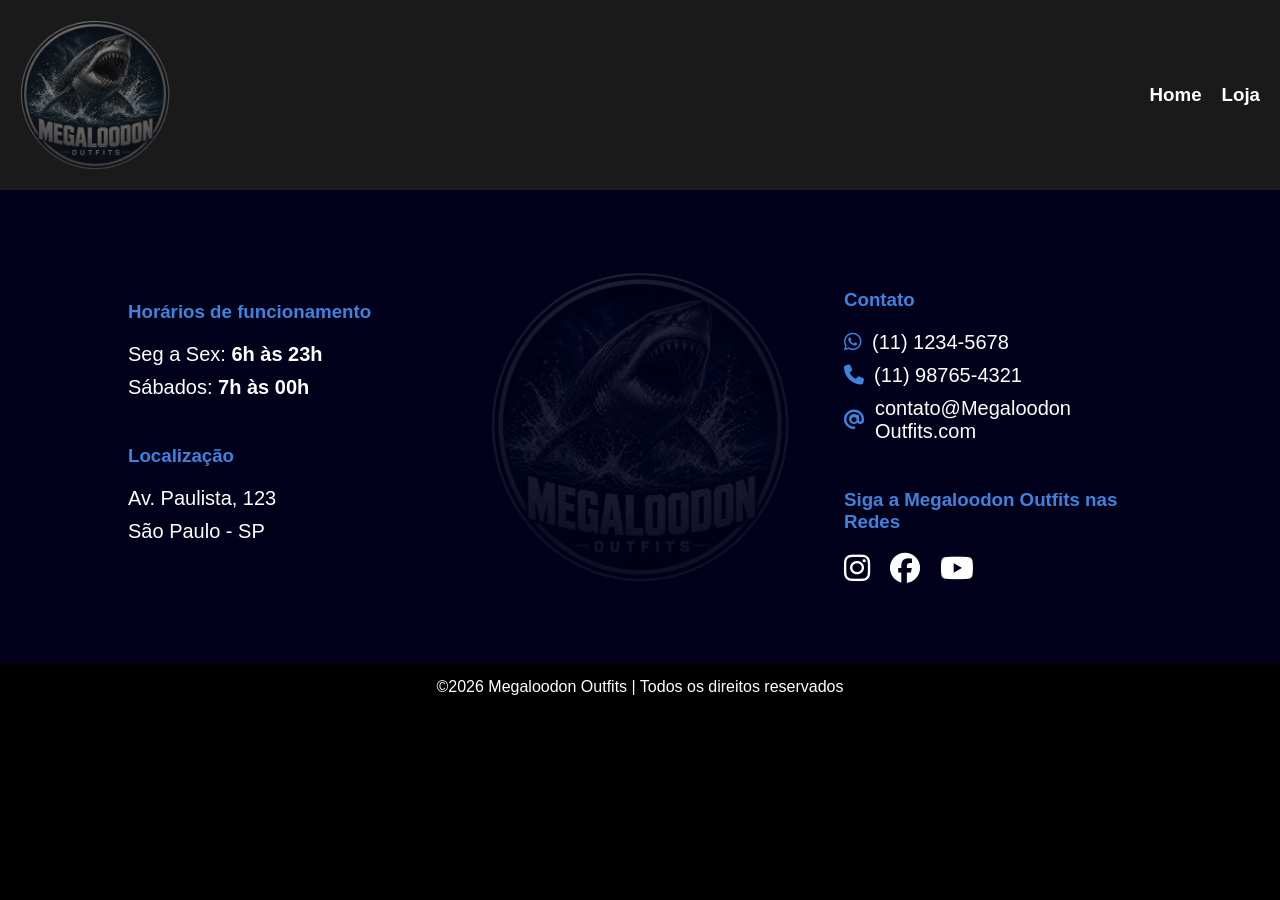
==== index.html @ 33e3fd84 "Rodapé terminado e um esboço do cabeçalho" ====
<!DOCTYPE html>
<html lang="pt-br">
<head>
    <meta charset="UTF-8">
    <meta name="viewport" content="width=device-width, initial-scale=1.0">
    <link rel="stylesheet" href="style.css">
    <link rel="stylesheet" href="https://cdnjs.cloudflare.com/ajax/libs/font-awesome/6.5.1/css/all.min.css">
    <link rel="icon" type="image/png" href="Logos/logo sem fundo.png">
     <title>Megaloodon Outfits</title>
</head>
<body>
    <header class="cabecalho1"> <!-- Começo do Cabeçalho -->
  <img src="Logos/logo sem fundo.png" alt="Logo">
    <nav>
        <ul>
        <li><a href="index1_pagina inicial.html"><h3>Home</h3></a></li>
        <li><a href="index2_cardapio.html"><h3>Loja</h3></a></li>
        </ul>
    </nav>
  </header><!-- Fim do Cabeçalho -->
    
<footer class="rodape"><!-- começo do rodapé -->
    <div class="rodape-container">

        <div class="coluna">
            <h3>Horários de funcionamento</h3>

            <p>Seg a Sex: <strong>6h às 23h</strong></p>
            <p>Sábados: <strong>7h às 00h</strong></p>

            <br>
            <h3>Localização</h3>

            <p>Av. Paulista, 123</p>
            <p>São Paulo - SP</p>

            <br>

           
        </div>

        <div class="coluna logo-centro">
            <img src="Logos/logo sem fundo.png" alt="Logo">
        </div>

        <div class="coluna">
            <h3>Contato</h3>
        <div class="i">
            <p><i class="fa-brands fa-whatsapp"></i> (11) 1234-5678</p>
            <p><i class="fa-solid fa-phone"></i> (11) 98765-4321</p>
            <p><i class="fa-solid fa-at"></i> contato@Megaloodon Outfits.com</p>
        </div>
            <br>

            <h3>Siga a Megaloodon Outfits nas Redes </h3>

            <div class="redes">
              <i class="fa-brands fa-instagram"></i>
              <i class="fa-brands fa-facebook"></i>
              <i class="fa-brands fa-youtube"></i>  
            </div>
        </div>

    </div>
</footer>

  <div class="footer-bottom">
    &copy;2026 Megaloodon Outfits | Todos os direitos reservados
  </div>

<!-- fim do rodapé -->

    <script src="script.js"></script>
</body>
</html>
---- style.css ----
body {
  margin: 0;
  font-family: Arial, sans-serif;
  background-color: black;
  background-attachment:fixed;
  align-items: center;
  background-size: cover;
  background-position: center;
}

html, body{
    margin: 0;
    padding: 0;
    overflow-x: hidden;
}

/*Começo do Cabeçalho*/
.cabecalho1 {
  background: #1a1a1a;
  color: white;
  display: flex;
  align-items: center;
  justify-content: flex-start;
  gap: 15px;
  padding: 20px;
  box-shadow: 0px 5px 15px rgba(0, 0, 0, 0.2);
}

.cabecalho1 img {
  width: 150px ;
  height: 150px ;
   opacity: 0.55;
  
}
.cabecalho1 nav a:hover{
    color: rgb(62, 131, 221);;
    transition: 0.3s;
}

nav { 
 margin-left: auto;

}

nav ul {
  list-style: none;
  display: flex;
  gap: 20px;
  margin: 0;
  padding: 0;
  cursor: pointer;
}

nav a {
text-decoration: none;
align-items: right;
color: white;
}
/*Fim do Cabeçalho*/

/*começo do rodapé*/
footer {
    display:center;
}

.footer-top {
    text-align: center;
    background-color: #1a1a1a;
    color: white;
    padding: 15px;
    border-radius: 0px;
}

.footer-bottom {
    text-align: center;
    background-color:black;
    color: white;
    padding: 15px;
    border-radius: 0px;
}


.rodape {
    background-color: rgba(2, 2, 46, 0.589);
    color: white;
    padding: 80px 10%;
}

.rodape-container {
    display: flex;
    justify-content: space-between;
    align-items: center;
    gap: 50px;
}

.coluna {
    flex: 1;
}

.coluna h3 {
    color: rgb(62, 131, 221);
    margin-bottom: 20px;
}

.coluna p {
    margin: 10px 0;
    font-size: 20px;
    
}

.coluna a {
    color: white;
    text-decoration: none;
}
.i i{
    color: rgb(62, 131, 221);;
}

.i p{
    display: flex;
    align-items: center;
    gap: 10px;
    flex-wrap: nowrap;
}

.logo-centro {
    display: flex;
    justify-content: center;
    align-items: center;
}

.logo-centro img {
    width: 300px;
    opacity: 0.15; /* deixa a logo transparente */
}

.redes {
    display: flex;
    gap: 20px;
    margin-top: 20px;
}

.redes a {
    font-size: 35px;
}
.redes i {
    font-size: 30px;
}

.redes i:hover {
    color: rgb(62, 131, 221)!important;
    transition: color 0.3s !important ;
    cursor: pointer;
}
/*final do rodapé*/
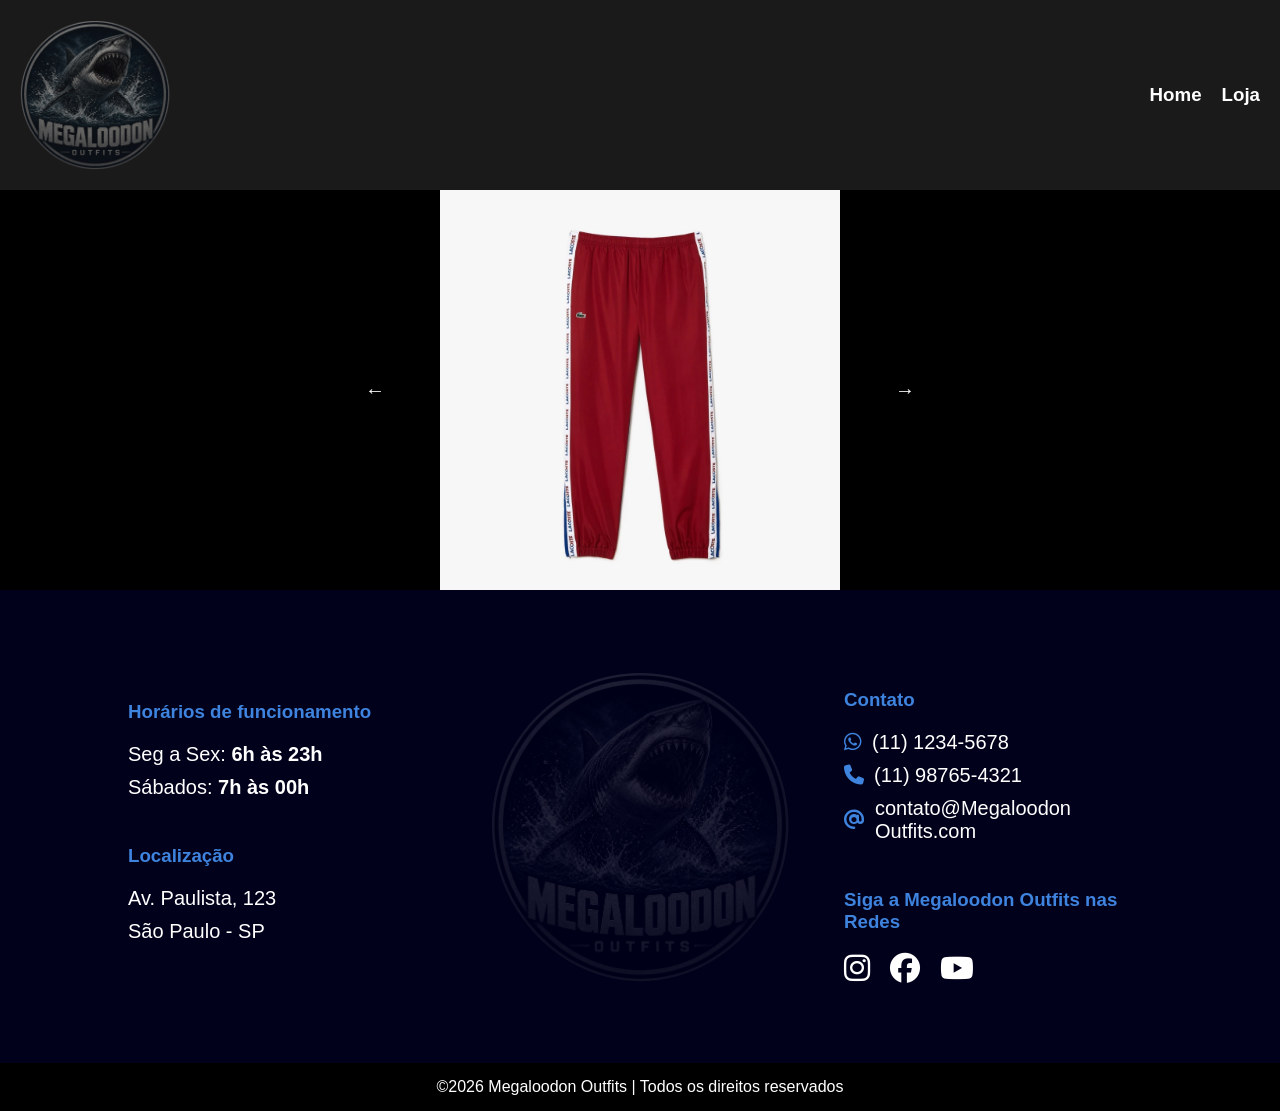
==== commit f8866477: "Adição das imagens das roupas e do carrosel" ====
--- a/index.html
+++ b/index.html
@@ -18,6 +18,27 @@
         </ul>
     </nav>
   </header><!-- Fim do Cabeçalho -->
+
+  <div class="carrosel">
+    <div class="imagens">
+        <img src="Roupas/Calça Lacoste Sport Letreiro XH7587 Bordeaux.webp"
+        alt="Calça">
+        <img src="Roupas/Camisa Lacoste Paris TH5912 Branca.webp"
+        alt="Camisa">
+        <img src="Roupas/Moletom Lacoste Classic SH0232 Azul Bebê.webp"
+        alt="Blusa">
+        <img src="Roupas/Tênis Lacoste Europa 32SPM2409BR144 Azul Marinho.webp"
+        alt="Tenis">
+    </div>
+
+    <button class="Anterior"
+    onclick="Voltar()">←</button>
+    <button class="Próximo"
+    onclick="Avançar()">→</button>
+
+  </div>
+
+  <script src="script.js"></script>
     
 <footer class="rodape"><!-- começo do rodapé -->
     <div class="rodape-container">
--- a/style.css
+++ b/style.css
@@ -58,6 +58,53 @@
 }
 /*Fim do Cabeçalho*/
 
+/*Começo do carrosel*/
+
+.carrosel {
+    width:600px;
+    height:400px;
+    overflow:hidden;
+    position:relative;
+    margin:0 auto;
+}
+
+.imagens {
+    display:flex;
+    width:400%;
+    height:100%;
+    transition:transform 0.5s ease;
+    border-radius:20px;
+}
+
+.imagens img {
+    width:25%;
+    height:100%;
+    object-fit:contain;
+    flex-shrink:0;
+}
+
+.carrosel button {
+    position:absolute;
+    top:50%;
+    transform:translateY(-50%);
+    z-index:10;
+    background-color:rgba(0, 0, 0, 0.5);
+    color:white;
+    border:none;
+    font-size:20px;
+    padding:10px 15px;
+    cursor:pointer;
+}
+
+.Anterior {
+    left:10px;
+}
+
+.Próximo {
+    right:10px;
+}
+/*Fim do carrosel*/
+
 /*começo do rodapé*/
 footer {
     display:center;
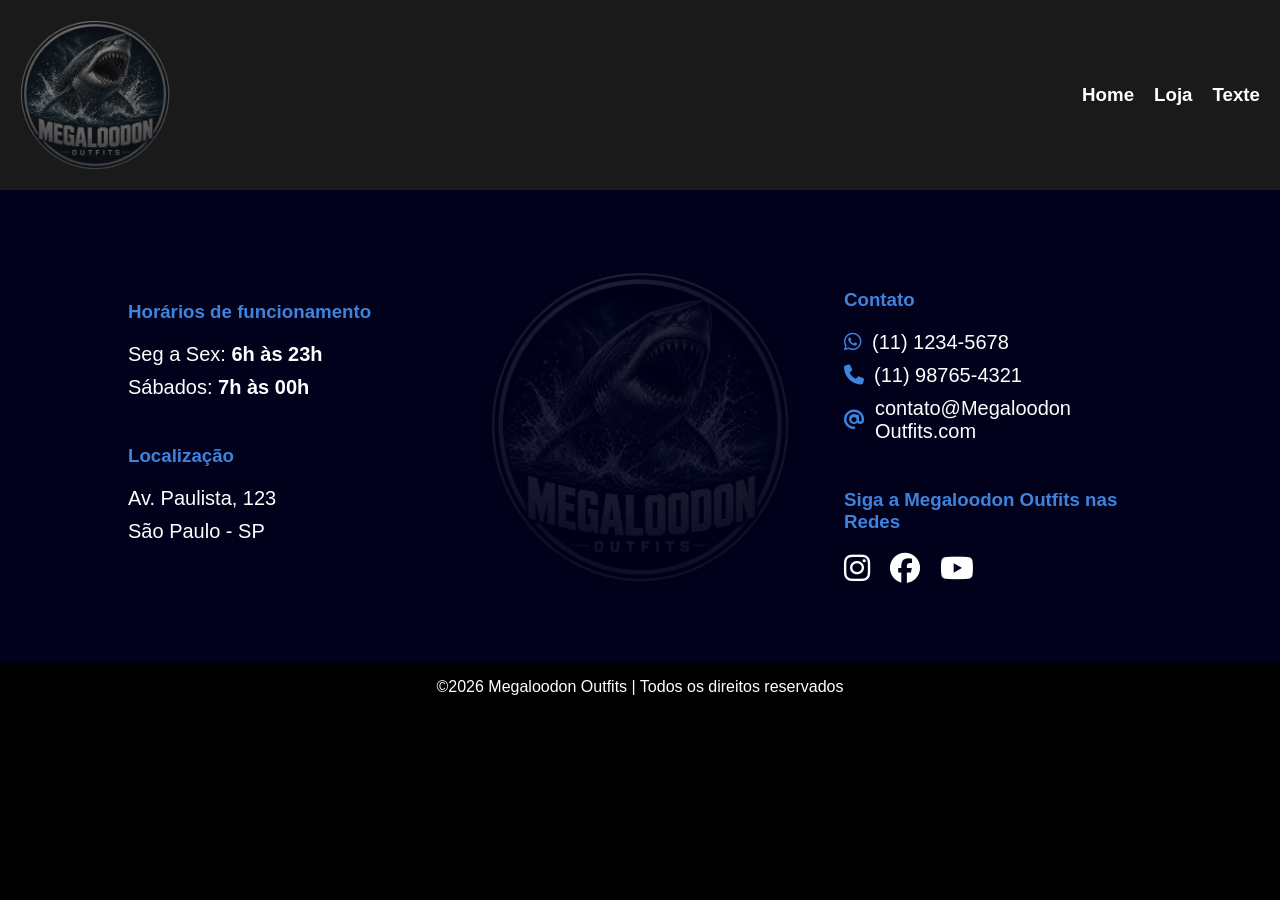
==== commit 1bb44004: "esboço da loja" ====
--- a/index.html
+++ b/index.html
@@ -13,32 +13,12 @@
   <img src="Logos/logo sem fundo.png" alt="Logo">
     <nav>
         <ul>
-        <li><a href="index1_pagina inicial.html"><h3>Home</h3></a></li>
-        <li><a href="index2_cardapio.html"><h3>Loja</h3></a></li>
+        <li><a href="index.html"><h3>Home</h3></a></li>
+        <li><a href="index_loja.html"><h3>Loja</h3></a></li>
+        <li><a href="index3.html"><h3>Texte</h3></a></li>
         </ul>
     </nav>
   </header><!-- Fim do Cabeçalho -->
-
-  <div class="carrosel">
-    <div class="imagens">
-        <img src="Roupas/Calça Lacoste Sport Letreiro XH7587 Bordeaux.webp"
-        alt="Calça">
-        <img src="Roupas/Camisa Lacoste Paris TH5912 Branca.webp"
-        alt="Camisa">
-        <img src="Roupas/Moletom Lacoste Classic SH0232 Azul Bebê.webp"
-        alt="Blusa">
-        <img src="Roupas/Tênis Lacoste Europa 32SPM2409BR144 Azul Marinho.webp"
-        alt="Tenis">
-    </div>
-
-    <button class="Anterior"
-    onclick="Voltar()">←</button>
-    <button class="Próximo"
-    onclick="Avançar()">→</button>
-
-  </div>
-
-  <script src="script.js"></script>
     
 <footer class="rodape"><!-- começo do rodapé -->
     <div class="rodape-container">
@@ -91,6 +71,6 @@
 
 <!-- fim do rodapé -->
 
-    <script src="script.js"></script>
+
 </body>
 </html>
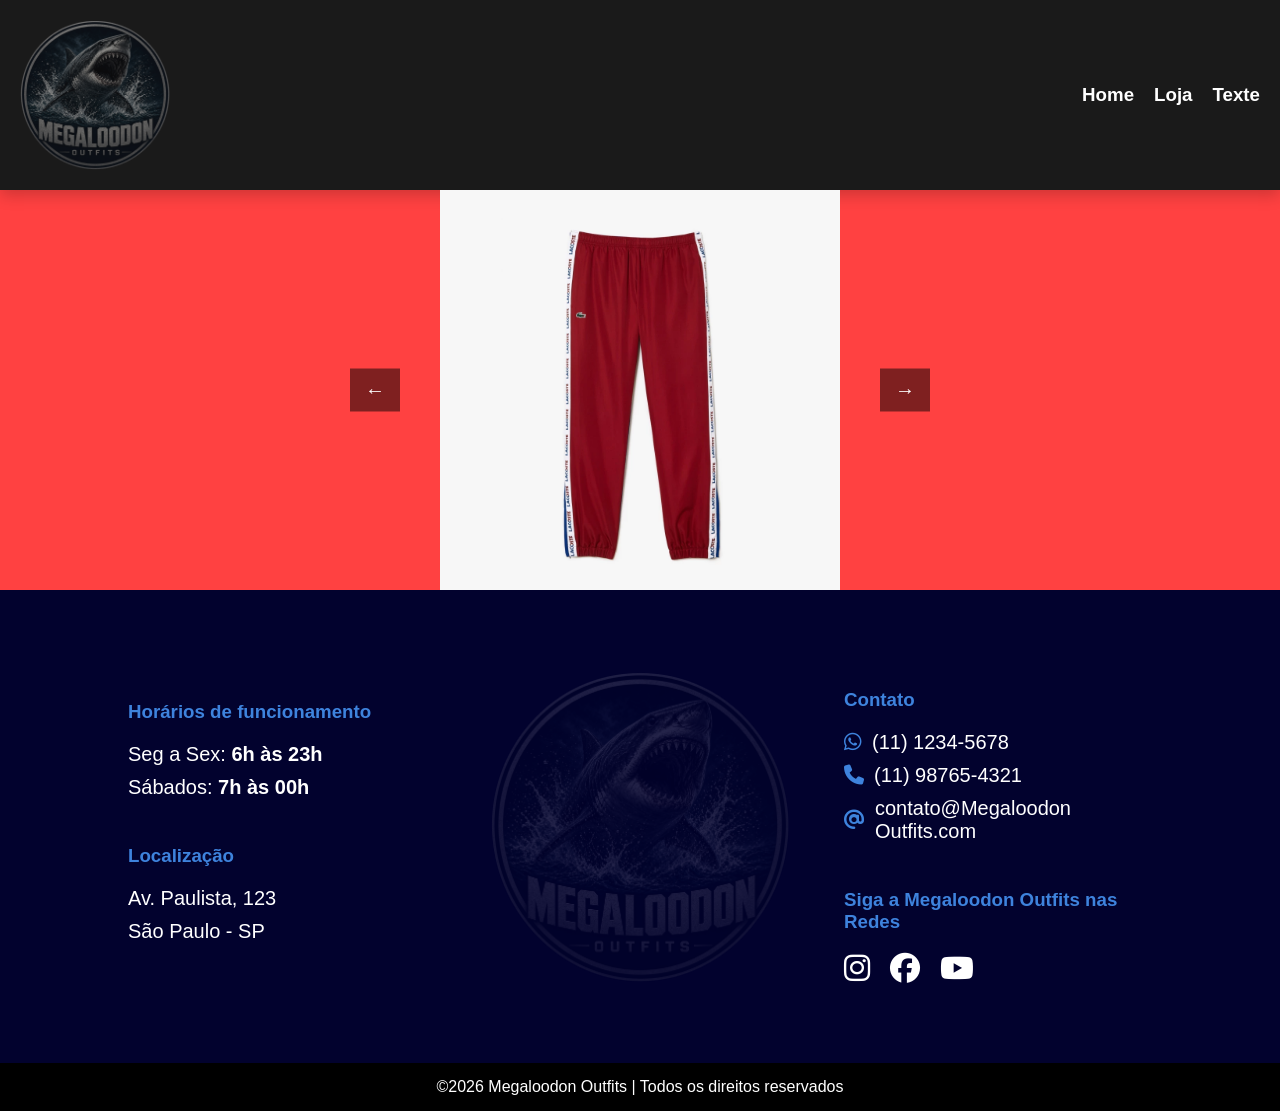
==== commit 1778672f: "Merge branch 'main' of https://github.com/luizao1ds/site-Megaloodon" ====
--- a/index.html
+++ b/index.html
@@ -19,6 +19,27 @@
         </ul>
     </nav>
   </header><!-- Fim do Cabeçalho -->
+
+  <div class="carrosel">
+    <div class="imagens">
+        <img src="Roupas/Calça Lacoste Sport Letreiro XH7587 Bordeaux.webp"
+        alt="Calça">
+        <img src="Roupas/Camisa Lacoste Paris TH5912 Branca.webp"
+        alt="Camisa">
+        <img src="Roupas/Moletom Lacoste Classic SH0232 Azul Bebê.webp"
+        alt="Blusa">
+        <img src="Roupas/Tênis Lacoste Europa 32SPM2409BR144 Azul Marinho.webp"
+        alt="Tenis">
+    </div>
+
+    <button class="Anterior"
+    onclick="Voltar()">←</button>
+    <button class="Próximo"
+    onclick="Avançar()">→</button>
+
+  </div>
+
+  <script src="script.js"></script>
     
 <footer class="rodape"><!-- começo do rodapé -->
     <div class="rodape-container">
--- a/style.css
+++ b/style.css
@@ -1,7 +1,7 @@
 body {
   margin: 0;
   font-family: Arial, sans-serif;
-  background-color: black;
+  background-color: rgb(255, 65, 65);
   background-attachment:fixed;
   align-items: center;
   background-size: cover;
@@ -33,7 +33,7 @@
   
 }
 .cabecalho1 nav a:hover{
-    color: rgb(62, 131, 221);;
+    color: rgb(62, 131, 221);
     transition: 0.3s;
 }
 
@@ -128,7 +128,7 @@
 
 
 .rodape {
-    background-color: rgba(2, 2, 46, 0.589);
+    background-color: rgb(2, 2, 46);
     color: white;
     padding: 80px 10%;
 }
@@ -199,4 +199,25 @@
     transition: color 0.3s !important ;
     cursor: pointer;
 }
-/*final do rodapé*/+/*final do rodapé*/
+
+
+/* Deixa o codigo responsivo */
+
+/* Quando a tela for maior que 768px (px=pixels)
+viram 2 colunas (tablet)*/
+
+@media(min-width:768px){
+    .contender{
+        grid-template-columns: repeat(2,1fr);
+    }
+}
+
+/* Quando a tela for maior que 1024px (px=pixels)
+viram 3 colunas (desktop)*/
+
+@media(min-width:1024px){
+    .contender{
+        grid-template-columns: repeat(3,1fr);
+    }
+}
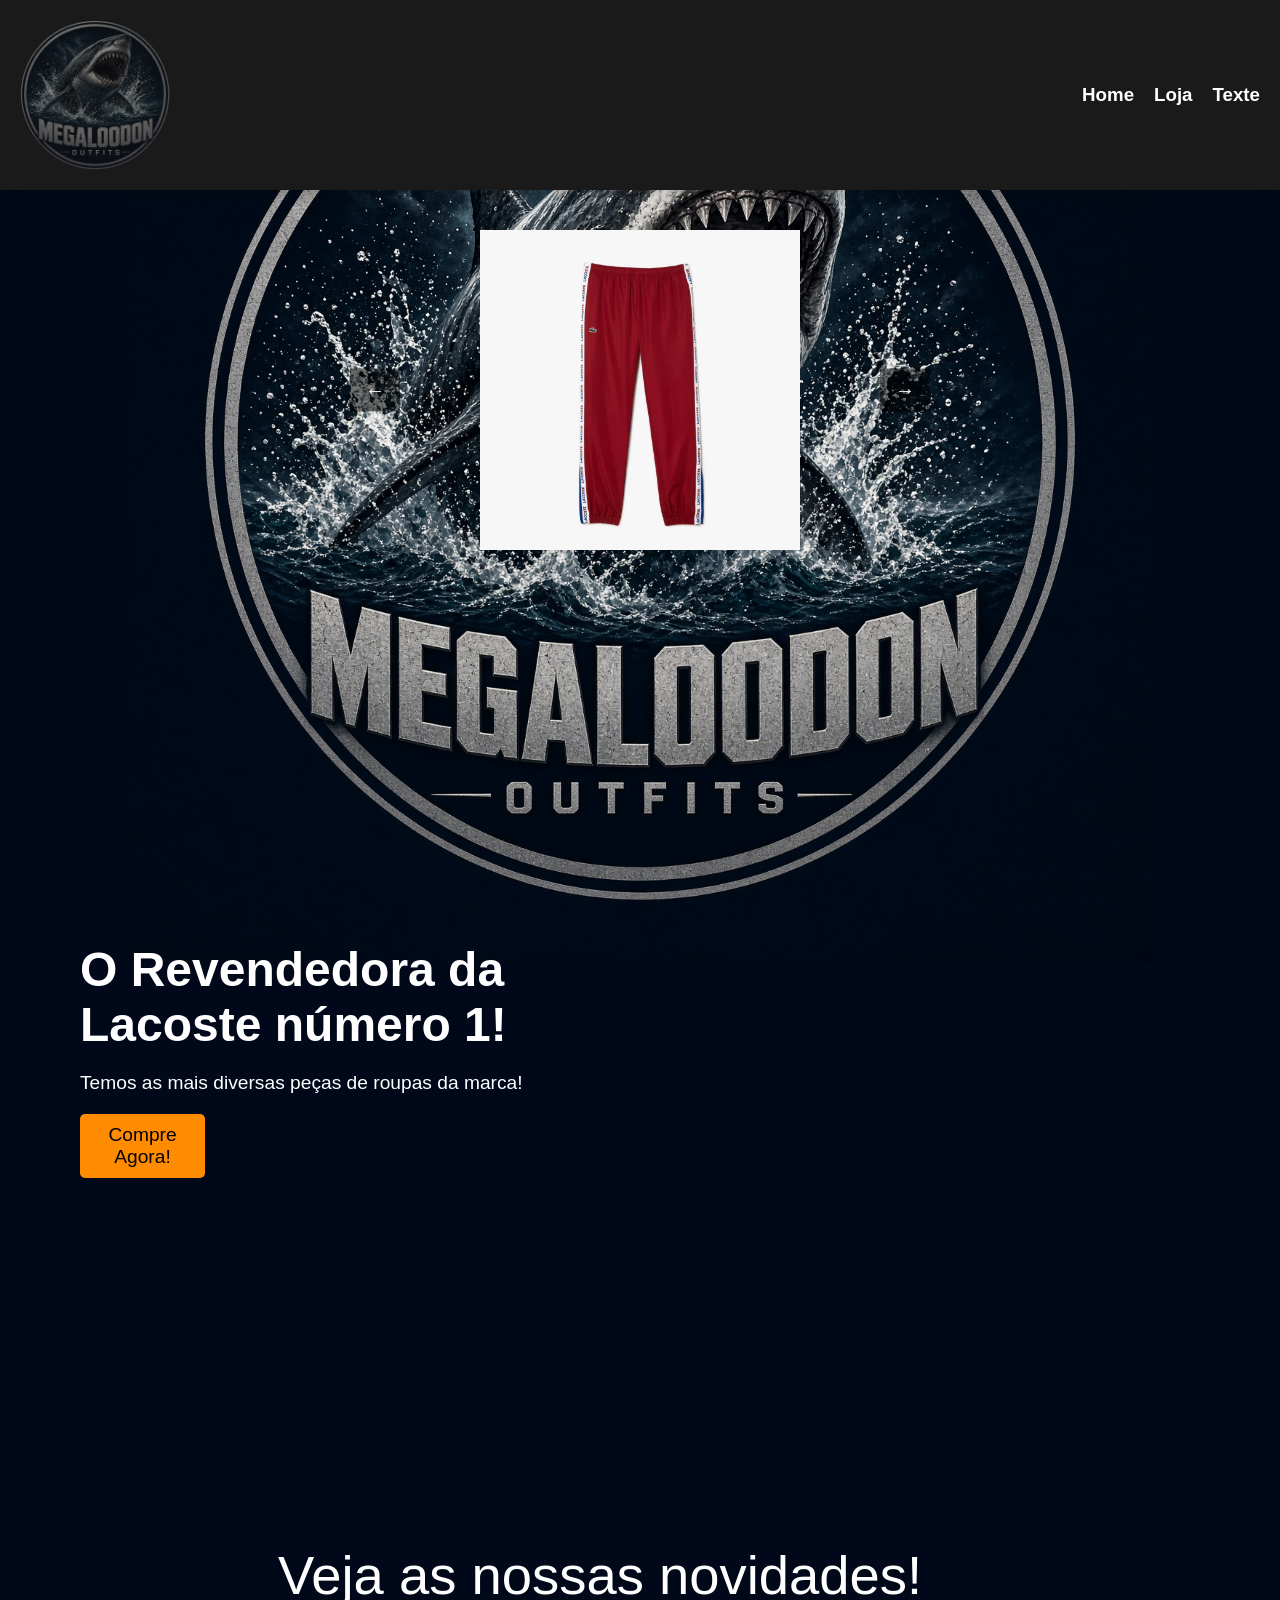
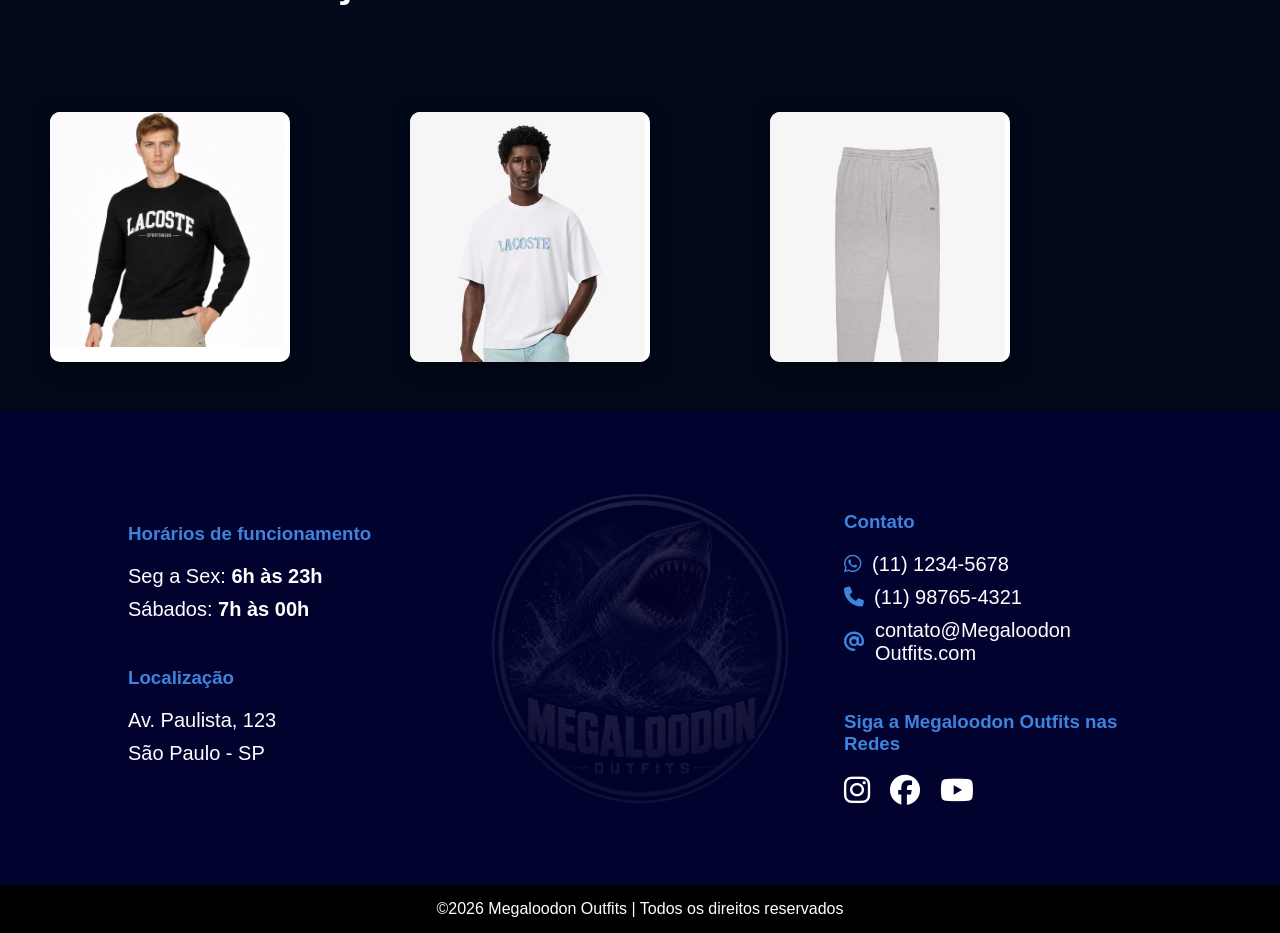
==== commit f9478abb: "Adicionando Novidades e imagens das roupas" ====
--- a/index.html
+++ b/index.html
@@ -40,6 +40,38 @@
   </div>
 
   <script src="script.js"></script>
+
+  <section class="cabecalho2">
+     <div class="overlay">
+     <div class="cabecalho2-texto">
+       <h1>O Revendedora da Lacoste número 1!</h1>
+      <p>Temos as mais diversas peças de roupas da marca!</p>
+      <a href="#" class="btn">Compre Agora!</a>
+     </div>
+    </div>
+  </section>
+  
+  <section class class="cabecalho3">
+  <div class="cabecalho3-texto">
+  <div class class="overlay2"> 
+    <p>Veja as nossas novidades!</p>
+  </div>
+  </div>
+  </section>
+
+    <main class="container-pai">
+    <article class="container">
+        <img src="Roupas/Moletom Lacoste Sportswear SH2662 Preto.webp" alt="Loja">
+    </article>
+
+    <article class="container">
+        <img src="Roupas/Camisa Lacoste Paris TH5912 Branca.webp" alt="Loja">
+    </article>
+
+    <article class="container">
+        <img src="Roupas/Calça Moletom Lacoste XH5822 Cinza.webp" alt="Loja">
+    </article>
+    </main>
     
 <footer class="rodape"><!-- começo do rodapé -->
     <div class="rodape-container">
--- a/style.css
+++ b/style.css
@@ -1,11 +1,13 @@
 body {
   margin: 0;
   font-family: Arial, sans-serif;
-  background-color: rgb(255, 65, 65);
+  background-image: url(Logos/logo-emblema.jpg);
   background-attachment:fixed;
   align-items: center;
-  background-size: cover;
+  background-size: 80%;
   background-position: center;
+  background-repeat: no-repeat;
+  background-color: #00081a;
 }
 
 html, body{
@@ -73,14 +75,18 @@
     width:400%;
     height:100%;
     transition:transform 0.5s ease;
-    border-radius:20px;
+    border-radius:20px; 
+    align-items: center;
+    justify-items: center;
+    
 }
 
 .imagens img {
     width:25%;
-    height:100%;
+    height:80%;
     object-fit:contain;
     flex-shrink:0;
+   
 }
 
 .carrosel button {
@@ -103,7 +109,136 @@
 .Próximo {
     right:10px;
 }
-/*Fim do carrosel*/
+
+.cabecalho2 {
+  height: 100vh;
+  width: 100%;
+  background-repeat: no-repeat;
+  background-size: 67.5%;
+  background-position: right center;
+  position: relative;
+}
+ 
+
+.cabecalho2-texto {
+  text-align: left;
+  color: white;
+  max-width: 500px;
+}
+
+.cabecalho2-texto  h1 {
+  font-size: 3rem;
+  margin-bottom: 10px;
+}
+
+.cabecalho2-texto  p {
+  font-size: 1.2rem;
+  margin-bottom: 20px;
+}
+
+.overlay {
+  position: absolute;
+  top: 0;
+  left: 0;
+  width: 100%;
+  height: 100%;
+ 
+  display: flex;
+  align-items: center;
+  justify-content: flex-start; 
+  padding-left: 80px;
+}
+
+.btn {
+  display: block;
+  width:25%;
+  margin: 20px 0 0 0;
+  padding: 12px;
+  background: darkorange;
+  border: none;
+  color: black;
+  font-size: 16px;
+  border-radius: 5px;
+  cursor: pointer;
+  transition:  0.3s;
+  text-decoration: none;
+  text-align: center;
+  padding: 10px 0;
+ font-size: 1.2rem;
+ font-family: 'Geneva',  sans-serif;
+}
+
+.btn:hover {
+  background: orangered;
+  transform: translateY(-3px);
+}
+
+.cabecalho3 {
+    height: 100vh;
+  width: 100%;
+  background-repeat: no-repeat;
+  background-size: 67.5%;
+  background-position: center;
+  position: relative;
+}
+
+.cabecalho3-texto {
+  text-align: center;
+  color: white;
+  max-width: 1200px;
+}
+
+.cabecalho3-texto  p {
+  font-size: 3.4rem;
+  margin-bottom: px;
+}
+
+.overlay2 {
+  position: absolute;
+  top: 0;
+  left: 0;
+  width: 100%;
+  height: 100%;
+ 
+  display: flex;
+  align-items: center;
+  justify-content: flex-start; 
+  padding-left: 80px;
+}
+
+.container-pai {
+    display: flex;
+    gap: 20px;
+    
+    background-size: cover;
+    background-attachment:fixed;
+    background-size: 100%;
+    background-position: center;
+    background-repeat: no-repeat; 
+}
+
+.container {
+    margin: 50px ;
+    width: 240px;
+    height:250px;
+    background:white;
+    border-radius:10px;
+    overflow:hidden;
+    transition: 
+        transform 0.3s ease,
+        box-shadow 0.3s ease;
+    box-shadow: 0 5px 15px rgba(0,0,0,0.5);
+}
+.container:hover {
+  transform: scale(1.08);
+  box-shadow: 0 15px 35px rgba(0,0,0,0.7);
+}
+
+.container img {
+    width: 235px;
+    height:auto;
+    object-fit:contain;
+}
 
 /*começo do rodapé*/
 footer {
@@ -174,10 +309,14 @@
     display: flex;
     justify-content: center;
     align-items: center;
+    width: 50px ;
+    
+  
 }
 
 .logo-centro img {
     width: 300px;
+   
     opacity: 0.15; /* deixa a logo transparente */
 }
 
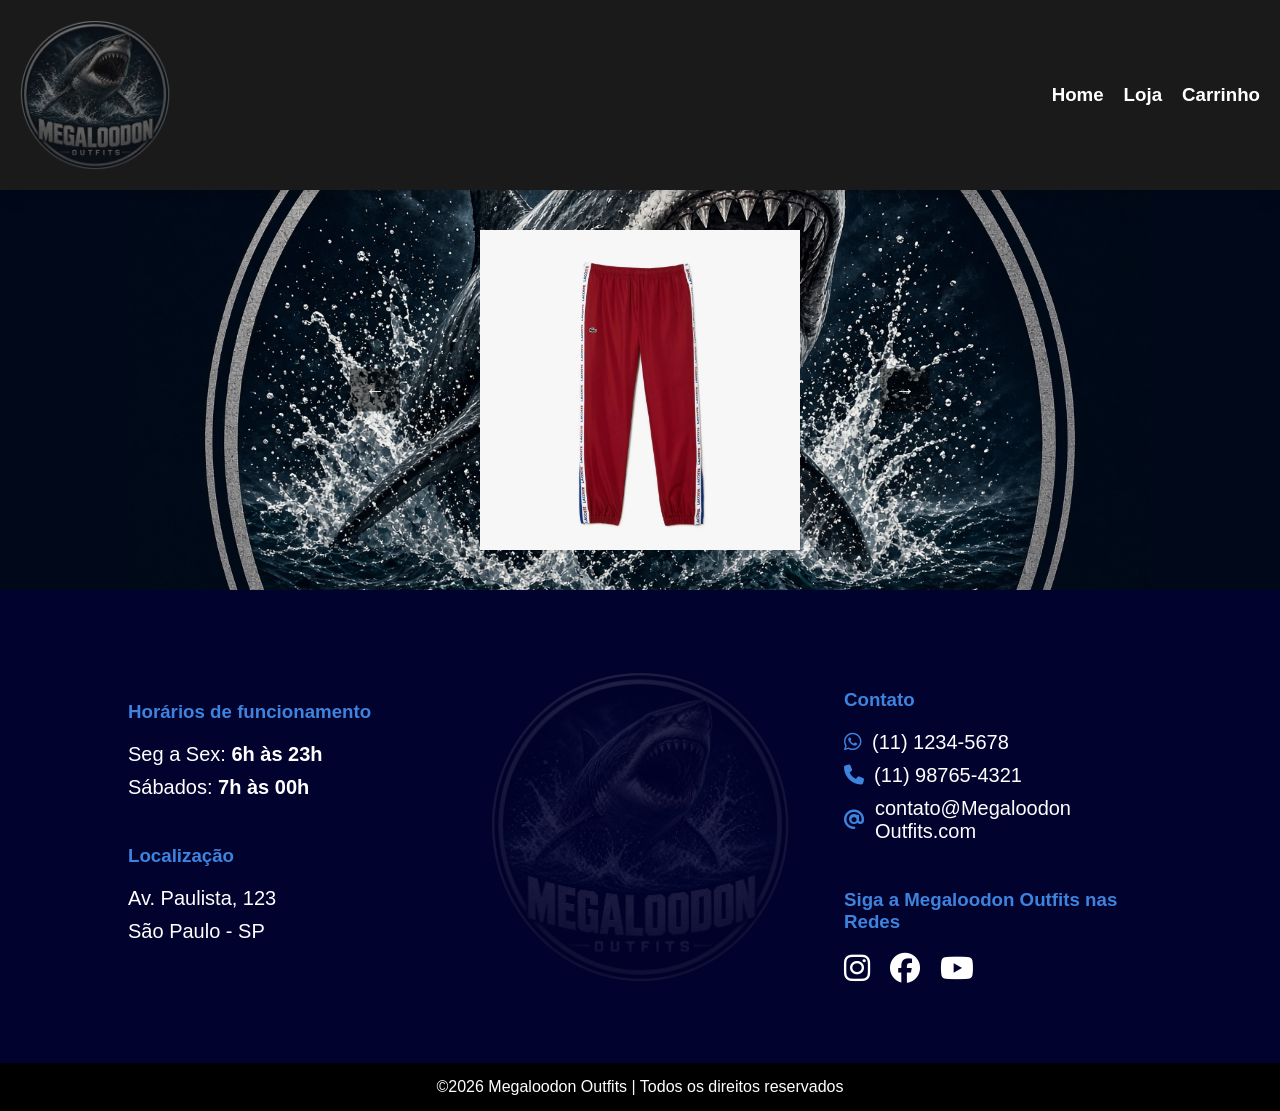
==== commit e24e3216: "esqueci de fazer o commit" ====
--- a/index.html
+++ b/index.html
@@ -15,7 +15,7 @@
         <ul>
         <li><a href="index.html"><h3>Home</h3></a></li>
         <li><a href="index_loja.html"><h3>Loja</h3></a></li>
-        <li><a href="index3.html"><h3>Texte</h3></a></li>
+        <li><a href="index3_carrinho.html"><h3>Carrinho</h3></a></li>
         </ul>
     </nav>
   </header><!-- Fim do Cabeçalho -->
@@ -40,38 +40,6 @@
   </div>
 
   <script src="script.js"></script>
-
-  <section class="cabecalho2">
-     <div class="overlay">
-     <div class="cabecalho2-texto">
-       <h1>O Revendedora da Lacoste número 1!</h1>
-      <p>Temos as mais diversas peças de roupas da marca!</p>
-      <a href="#" class="btn">Compre Agora!</a>
-     </div>
-    </div>
-  </section>
-  
-  <section class class="cabecalho3">
-  <div class="cabecalho3-texto">
-  <div class class="overlay2"> 
-    <p>Veja as nossas novidades!</p>
-  </div>
-  </div>
-  </section>
-
-    <main class="container-pai">
-    <article class="container">
-        <img src="Roupas/Moletom Lacoste Sportswear SH2662 Preto.webp" alt="Loja">
-    </article>
-
-    <article class="container">
-        <img src="Roupas/Camisa Lacoste Paris TH5912 Branca.webp" alt="Loja">
-    </article>
-
-    <article class="container">
-        <img src="Roupas/Calça Moletom Lacoste XH5822 Cinza.webp" alt="Loja">
-    </article>
-    </main>
     
 <footer class="rodape"><!-- começo do rodapé -->
     <div class="rodape-container">
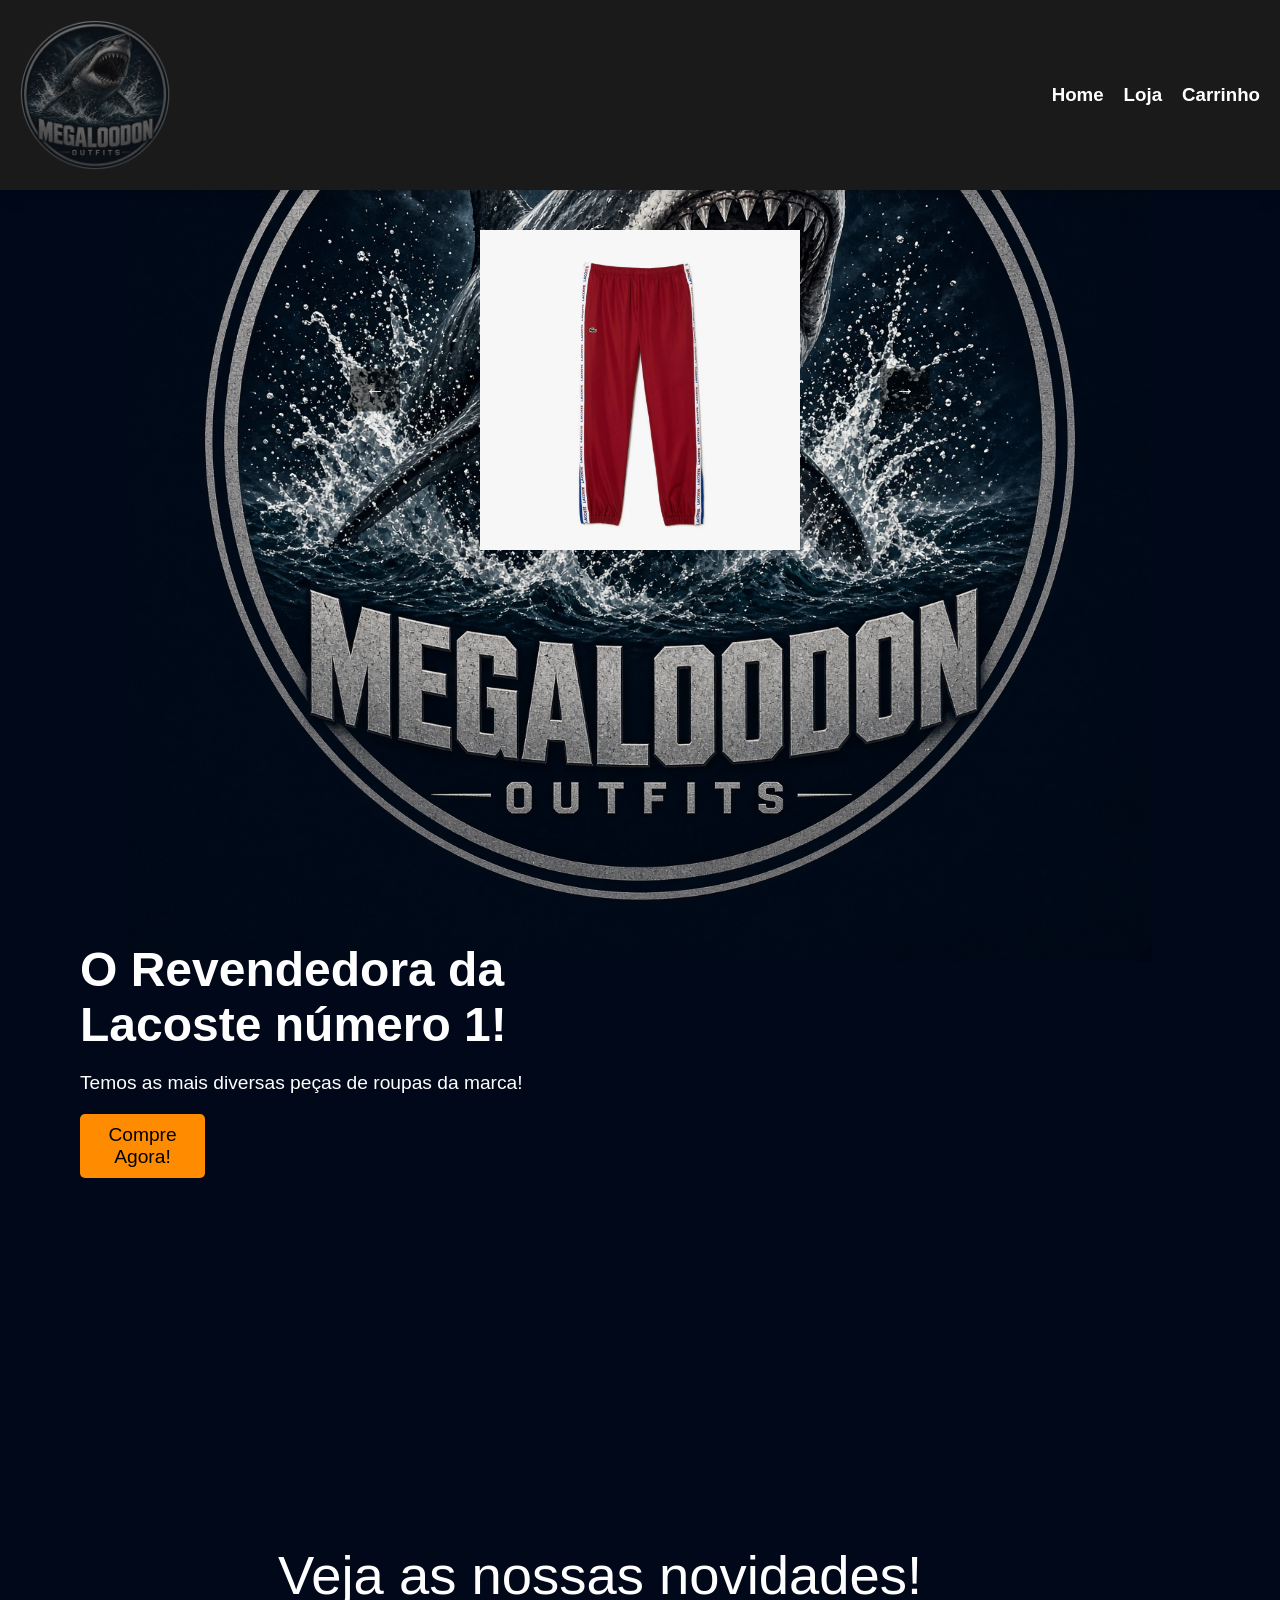
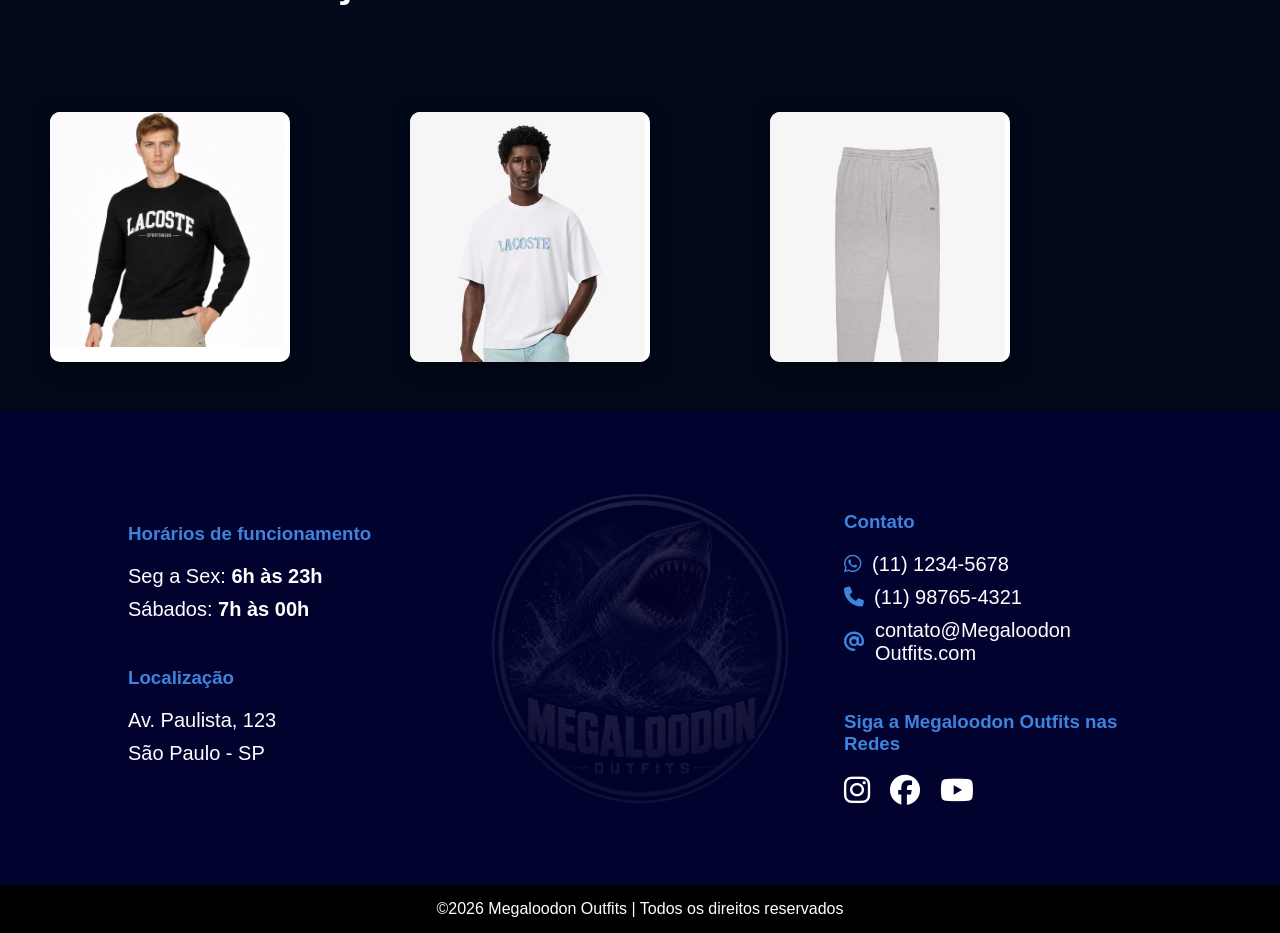
==== commit 9afe1b3d: "Merge branch 'main' of https://github.com/luizao1ds/site-Megaloodon" ====
--- a/index.html
+++ b/index.html
@@ -40,6 +40,38 @@
   </div>
 
   <script src="script.js"></script>
+
+  <section class="cabecalho2">
+     <div class="overlay">
+     <div class="cabecalho2-texto">
+       <h1>O Revendedora da Lacoste número 1!</h1>
+      <p>Temos as mais diversas peças de roupas da marca!</p>
+      <a href="#" class="btn">Compre Agora!</a>
+     </div>
+    </div>
+  </section>
+  
+  <section class class="cabecalho3">
+  <div class="cabecalho3-texto">
+  <div class class="overlay2"> 
+    <p>Veja as nossas novidades!</p>
+  </div>
+  </div>
+  </section>
+
+    <main class="container-pai">
+    <article class="container">
+        <img src="Roupas/Moletom Lacoste Sportswear SH2662 Preto.webp" alt="Loja">
+    </article>
+
+    <article class="container">
+        <img src="Roupas/Camisa Lacoste Paris TH5912 Branca.webp" alt="Loja">
+    </article>
+
+    <article class="container">
+        <img src="Roupas/Calça Moletom Lacoste XH5822 Cinza.webp" alt="Loja">
+    </article>
+    </main>
     
 <footer class="rodape"><!-- começo do rodapé -->
     <div class="rodape-container">
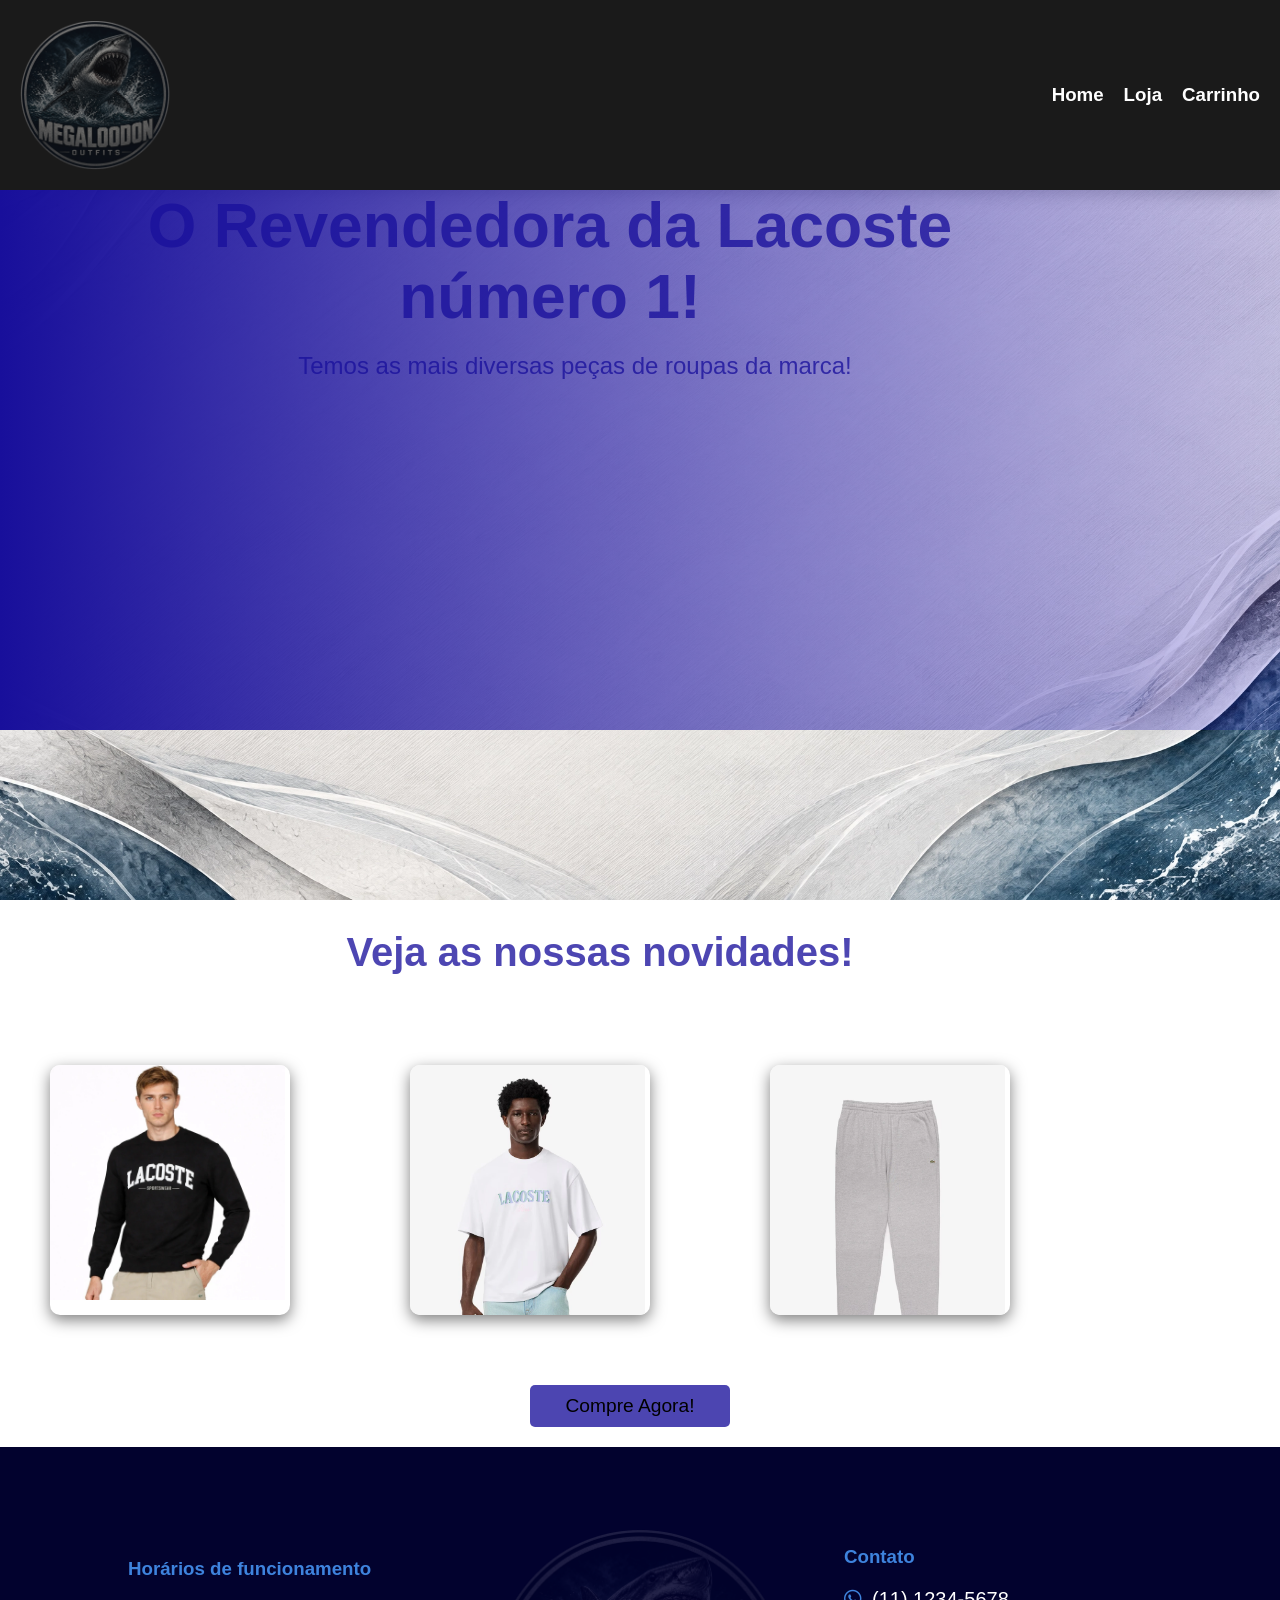
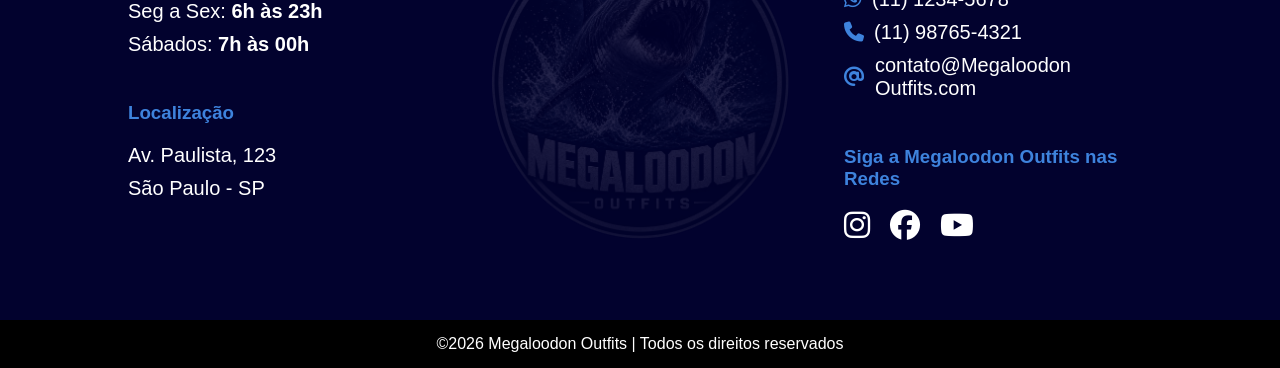
==== commit a886391e: "passando as alterações do pendrive para o site" ====
--- a/index.html
+++ b/index.html
@@ -19,42 +19,17 @@
         </ul>
     </nav>
   </header><!-- Fim do Cabeçalho -->
-
-  <div class="carrosel">
-    <div class="imagens">
-        <img src="Roupas/Calça Lacoste Sport Letreiro XH7587 Bordeaux.webp"
-        alt="Calça">
-        <img src="Roupas/Camisa Lacoste Paris TH5912 Branca.webp"
-        alt="Camisa">
-        <img src="Roupas/Moletom Lacoste Classic SH0232 Azul Bebê.webp"
-        alt="Blusa">
-        <img src="Roupas/Tênis Lacoste Europa 32SPM2409BR144 Azul Marinho.webp"
-        alt="Tenis">
-    </div>
-
-    <button class="Anterior"
-    onclick="Voltar()">←</button>
-    <button class="Próximo"
-    onclick="Avançar()">→</button>
-
-  </div>
-
-  <script src="script.js"></script>
-
   <section class="cabecalho2">
-     <div class="overlay">
      <div class="cabecalho2-texto">
-       <h1>O Revendedora da Lacoste número 1!</h1>
-      <p>Temos as mais diversas peças de roupas da marca!</p>
-      <a href="#" class="btn">Compre Agora!</a>
+       <h1 class="cabecalho2-texto">O Revendedora da Lacoste número 1!</h1>
+      <p class="cabecalho2-texto">Temos as mais diversas peças de roupas da marca!</p>
      </div>
-    </div>
   </section>
   
   <section class class="cabecalho3">
   <div class="cabecalho3-texto">
   <div class class="overlay2"> 
-    <p>Veja as nossas novidades!</p>
+    <p class="preto"><strong>Veja as nossas novidades!</strong></p>
   </div>
   </div>
   </section>
@@ -72,7 +47,7 @@
         <img src="Roupas/Calça Moletom Lacoste XH5822 Cinza.webp" alt="Loja">
     </article>
     </main>
-    
+     <a href="#" class="btn">Compre Agora!</a>
 <footer class="rodape"><!-- começo do rodapé -->
     <div class="rodape-container">
 
--- a/style.css
+++ b/style.css
@@ -1,13 +1,17 @@
 body {
-  margin: 0;
-  font-family: Arial, sans-serif;
-  background-image: url(Logos/logo-emblema.jpg);
-  background-attachment:fixed;
-  align-items: center;
-  background-size: 80%;
-  background-position: center;
-  background-repeat: no-repeat;
-  background-color: #00081a;
+    margin: 0;
+    font-family: Arial, sans-serif;
+    background-image: url("bakgrounds/megaloodon-outfits-background-02.png");;
+    background-attachment:fixed;
+    align-items: center;
+    background-size: 30%;
+    background-position: center;
+    background-repeat: no-repeat;
+    background-size: cover;
+    background-attachment:fixed;
+    background-position: center;
+    background-repeat: no-repeat; 
+  
 }
 
 html, body{
@@ -23,7 +27,7 @@
   display: flex;
   align-items: center;
   justify-content: flex-start;
-  gap: 15px;
+  
   padding: 20px;
   box-shadow: 0px 5px 15px rgba(0, 0, 0, 0.2);
 }
@@ -31,7 +35,7 @@
 .cabecalho1 img {
   width: 150px ;
   height: 150px ;
-   opacity: 0.55;
+  opacity: 0.55;
   
 }
 .cabecalho1 nav a:hover{
@@ -60,79 +64,30 @@
 }
 /*Fim do Cabeçalho*/
 
-/*Começo do carrosel*/
-
-.carrosel {
-    width:600px;
-    height:400px;
-    overflow:hidden;
-    position:relative;
-    margin:0 auto;
-}
-
-.imagens {
-    display:flex;
-    width:400%;
-    height:100%;
-    transition:transform 0.5s ease;
-    border-radius:20px; 
-    align-items: center;
-    justify-items: center;
-    
-}
-
-.imagens img {
-    width:25%;
-    height:80%;
-    object-fit:contain;
-    flex-shrink:0;
-   
-}
-
-.carrosel button {
-    position:absolute;
-    top:50%;
-    transform:translateY(-50%);
-    z-index:10;
-    background-color:rgba(0, 0, 0, 0.5);
-    color:white;
-    border:none;
-    font-size:20px;
-    padding:10px 15px;
-    cursor:pointer;
-}
-
-.Anterior {
-    left:10px;
-}
-
-.Próximo {
-    right:10px;
-}
-
 .cabecalho2 {
-  height: 100vh;
+  height: 60vh;
   width: 100%;
-  background-repeat: no-repeat;
-  background-size: 67.5%;
-  background-position: right center;
-  position: relative;
-}
+  margin: -20px 00px 200px 00px;
  
+  background: linear-gradient(to right, rgb(24, 15, 155), rgba(22, 10, 196, 0.201));
+}
+ 
 
 .cabecalho2-texto {
-  text-align: left;
-  color: white;
-  max-width: 500px;
+  text-align: center;
+  color: rgba(24, 15, 155, 0.774);
+  max-width: 1000px;
+  margin: 20px 000px 20px 50px;
 }
 
 .cabecalho2-texto  h1 {
-  font-size: 3rem;
-  margin-bottom: 10px;
+  font-size: 3.9rem;
+  margin-bottom: 30px;
+  margin: auto;
 }
 
 .cabecalho2-texto  p {
-  font-size: 1.2rem;
+  font-size: 1.5rem;
   margin-bottom: 20px;
 }
 
@@ -151,10 +106,9 @@
 
 .btn {
   display: block;
-  width:25%;
-  margin: 20px 0 0 0;
-  padding: 12px;
-  background: darkorange;
+  width: 200px;
+  margin: 20px 000px 20px 530px;
+  background: rgba(24, 15, 155, 0.774);
   border: none;
   color: black;
   font-size: 16px;
@@ -169,7 +123,7 @@
 }
 
 .btn:hover {
-  background: orangered;
+  background:  rgb(62, 131, 221);
   transform: translateY(-3px);
 }
 
@@ -184,12 +138,12 @@
 
 .cabecalho3-texto {
   text-align: center;
-  color: white;
+  color: rgba(24, 15, 155, 0.774) ;
   max-width: 1200px;
 }
 
 .cabecalho3-texto  p {
-  font-size: 3.4rem;
+  font-size: 2.5rem;
   margin-bottom: px;
 }
 
@@ -341,6 +295,8 @@
 /*final do rodapé*/
 
 
+
+
 /* Deixa o codigo responsivo */
 
 /* Quando a tela for maior que 768px (px=pixels)
